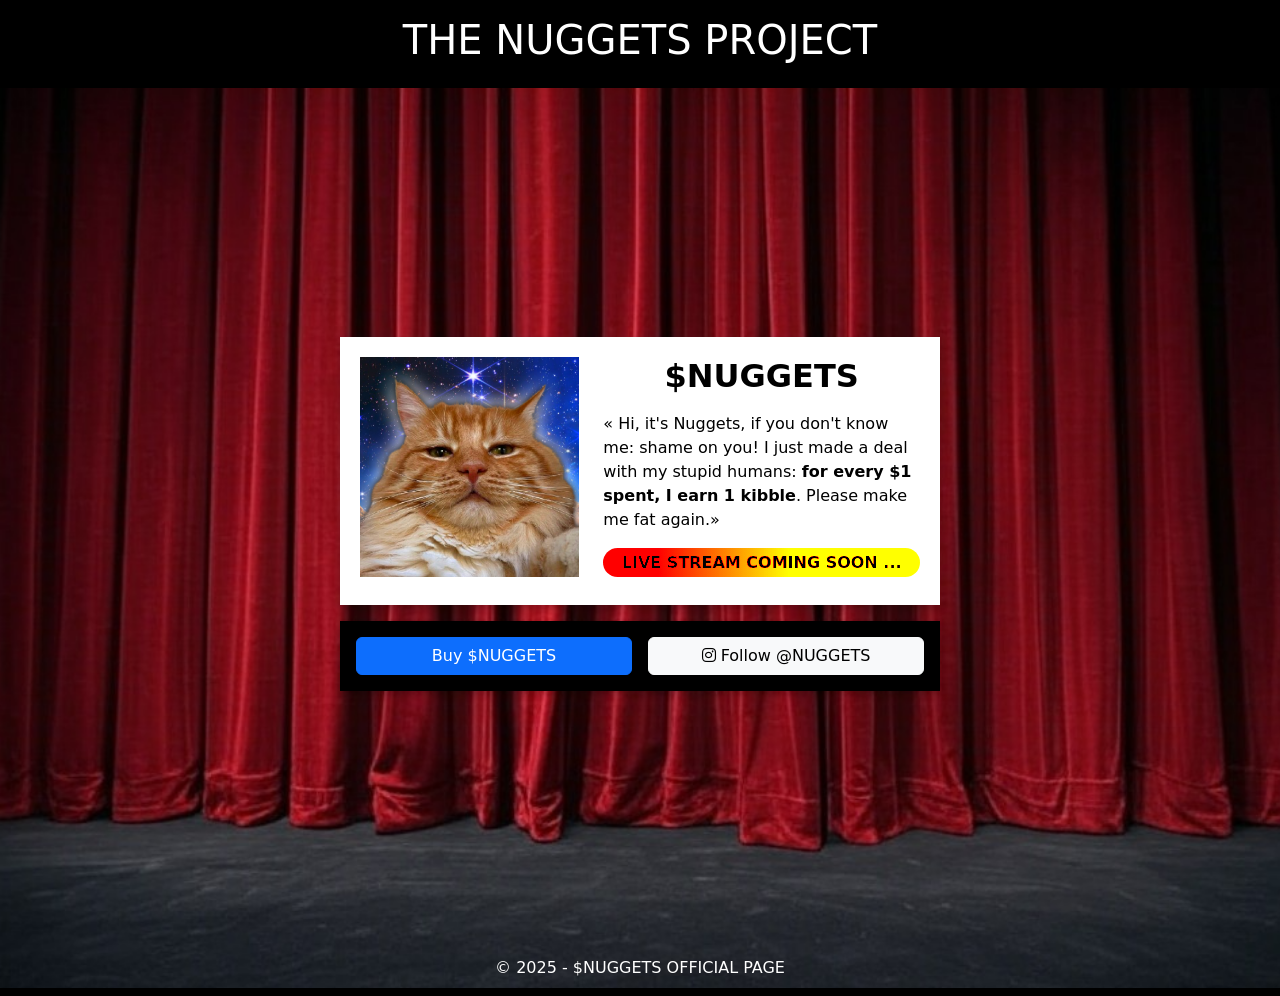
==== index.html @ f4235685 "from deploy.sh" ====
<!DOCTYPE html>
<html lang="fr">

<head>
   <meta charset="UTF-8">
   <meta name="viewport" content="width=device-width, initial-scale=1.0">
   <meta http-equiv="X-UA-Compatible" content="ie=edge">
   <title>$NUGGETS</title>

   <!-- Bootstrap CSS -->
   <link rel="stylesheet" href="https://cdn.jsdelivr.net/npm/bootstrap@5.3.2/dist/css/bootstrap.min.css">
   <link rel="stylesheet" href="https://cdnjs.cloudflare.com/ajax/libs/font-awesome/6.0.0-beta3/css/all.min.css">

   <link rel="stylesheet" href="styles.css">

   <!-- Favicon -->
   <link rel="icon" href="favicon.ico">

</head>

<body>
   <header class="text-center py-3">
      <h1 class="text-white">THE NUGGETS PROJECT</h1>
   </header>

   <div class="curtain d-flex justify-content-center align-items-center">

      <div class="row justify-content-center align-items-start">

         <div class="col-12">
            <div class="content">
               <div class="row">
                  <div class="col-md-5 col-12 text-center">
                     <img src="images/$nuggets31.png" alt="$NUGGETS MEMECOIN image" class="img-fluid">
                  </div>

                  <div class="col-md-7 col-12">
                     <h2 class="fw-bold text-center">$NUGGETS</h2>

                     <p class="my-3">
                        « Hi, it's Nuggets, if you don't know me: shame on you!
                        I just made a deal with my stupid humans: <span class="fw-bold">for every $1 spent, I
                           earn 1
                           kibble</span>.
                        Please make me fat again.»
                     </p>

                     <h4 class="rainbow-text text-center">LIVE STREAM COMING SOON ...</h4>
                  </div>
               </div>
            </div>
         </div>

         <div class="col-12 mt-md-3 mt-0 mb-5">
            <div class="content bg-black  p-3">
               <div class="row text-center g-3"> <!-- Utilisation de la grille -->
                  <div class="col-md-6 col-12"> <!-- Première colonne pour le premier bouton -->
                     <a class="btn btn-primary w-100"
                        href="https://pump.fun/coin/GcKt3k3Q8dJJD7snTDJ5NezesrA8TKd4uFz2CADBpump" target="_blank"
                        rel="noopener noreferrer">Buy
                        $NUGGETS</a>
                  </div>
                  <div class="col-md-6 col-12"> <!-- Deuxième colonne pour le bouton Instagram -->
                     <a class="btn btn-light w-100" href="https://www.instagram.com/nuggets_fromtheforest/"
                        target="_blank" rel="noopener noreferrer">
                        <i class="fab fa-instagram"></i> Follow @NUGGETS
                     </a>
                  </div>
               </div>
            </div>
         </div>

      </div>
   </div>

   <footer class="text-center">
      <p>&copy; 2025 - $NUGGETS OFFICIAL PAGE</p>
   </footer>



   <!-- Bootstrap JavaScript -->
   <script src="https://cdn.jsdelivr.net/npm/bootstrap@5.3.2/dist/js/bootstrap.bundle.min.js"></script>
</body>

</html>
---- styles.css ----
body {
   background-color: black;
   color: white;
}

.curtain {
   top: -20px;
   background-image: url('images/bg.png');
   /* Replace with your red curtain image */
   background-size: cover;
   background-position: center;
   height: 100vh;
}

.content {
   background-color: white;
   color: black;
   padding: 20px;
   border-radius: 0px;
   box-shadow: 0 4px 8px rgba(0, 0, 0, 0.2);
   max-width: 600px;
   margin: auto;
}

.title {
   font-size: 1.5rem;
   font-weight: bold;
}

.btn-custom {
   background-color: black;
   color: white;
   border: 1px solid white;
   margin: 5px 0;
}

footer {
   font-weight: lighter;
   background-color: transparent;
   color: white;
   margin-top: -2rem !important
}


@media screen and (max-width: 375px) {
   footer {
      margin-top: 10px !important;
   }
}

@keyframes rainbow {
   0% {
      background-position: 0% 50%;
   }

   50% {
      background-position: 100% 50%;
   }

   100% {
      background-position: 0% 50%;
   }
}

.rainbow-text {
   border-radius: 20px;
   padding: 5px;
   font-size: 1rem;
   font-weight: bold;
   color: black;
   background: linear-gradient(90deg, red, orange, yellow, green, blue, indigo, violet);
   background-size: 500% 500%;
   animation: rainbow 10s ease infinite;
   filter: brightness(2) saturate(3);
}
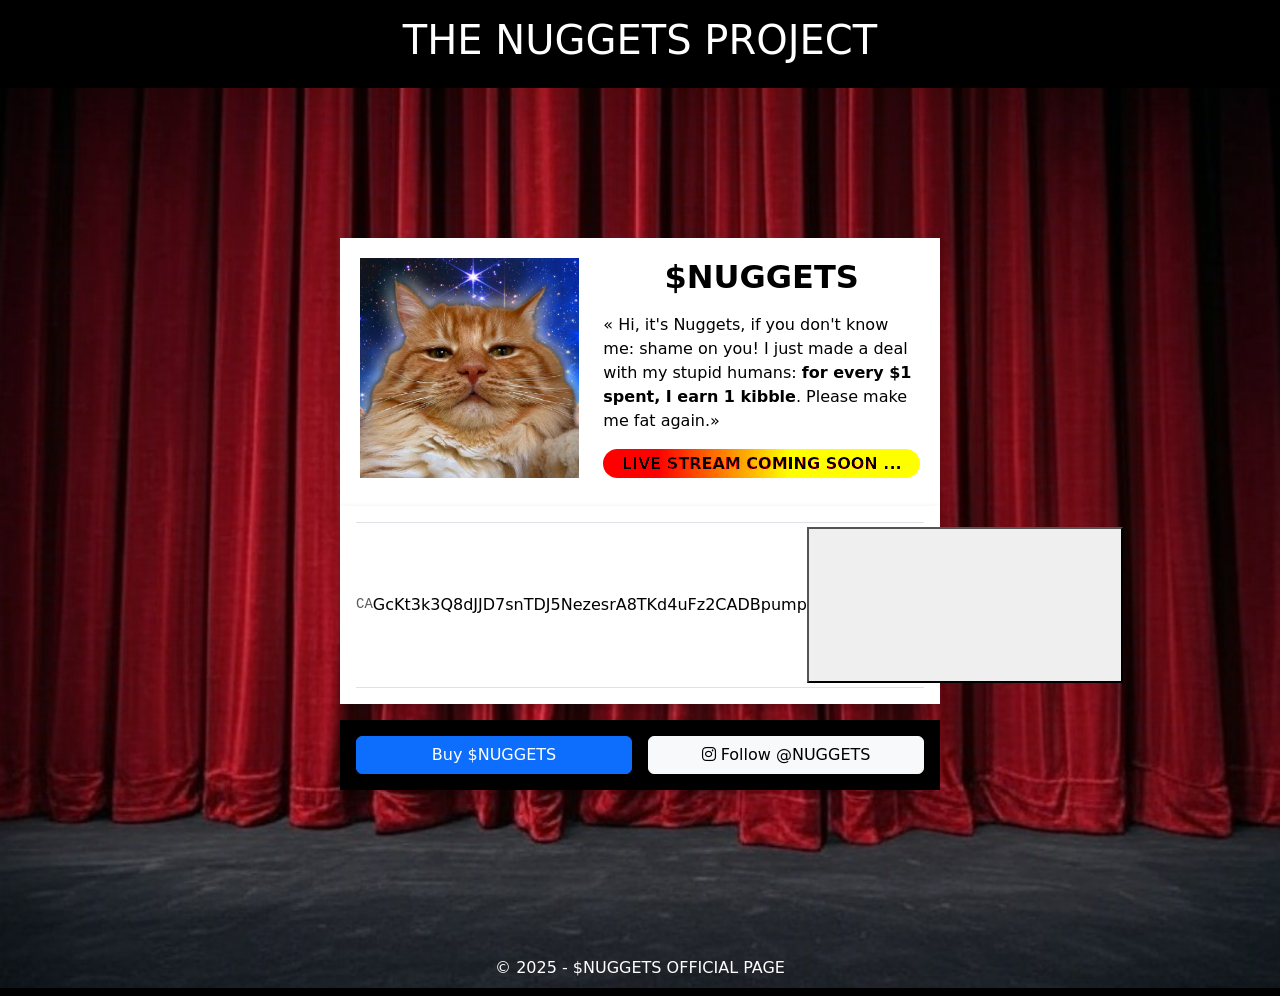
==== commit 94194af2: "from deploy.sh" ====
--- a/index.html
+++ b/index.html
@@ -48,15 +48,36 @@
                      <h4 class="rainbow-text text-center">LIVE STREAM COMING SOON ...</h4>
                   </div>
                </div>
+
             </div>
          </div>
 
-         <div class="col-12 mt-md-3 mt-0 mb-5">
+         <div class="col-12">
+            <div class="content  p-3">
+
+               <div class="d-flex align-items-center pe-2 py-1 border-0 border-top border-bottom">
+                  <small class="font-monospace text-body-secondary text-uppercase">CA</small>
+                  GcKt3k3Q8dJJD7snTDJ5NezesrA8TKd4uFz2CADBpump
+                  <div class="d-flex ms-auto">
+                     <button type="button" class="btn-clipboard mt-0 me-0" aria-label="Copy to clipboard"
+                        data-bs-original-title="Copy to clipboard">
+                        <svg class="bi" aria-hidden="true">
+                           <use xlink:href="#clipboard"></use>
+                        </svg>
+                     </button>
+                  </div>
+               </div>
+
+
+            </div>
+         </div>
+
+         <div class="col-12 mt-md-3 mt-0 mb-5 ">
             <div class="content bg-black  p-3">
                <div class="row text-center g-3"> <!-- Utilisation de la grille -->
                   <div class="col-md-6 col-12"> <!-- Première colonne pour le premier bouton -->
                      <a class="btn btn-primary w-100"
-                        href="https://pump.fun/coin/GcKt3k3Q8dJJD7snTDJ5NezesrA8TKd4uFz2CADBpump" target="_blank"
+                        href="https://jup.ag/swap/SOL-GcKt3k3Q8dJJD7snTDJ5NezesrA8TKd4uFz2CADBpump" target="_blank"
                         rel="noopener noreferrer">Buy
                         $NUGGETS</a>
                   </div>
@@ -67,8 +88,11 @@
                      </a>
                   </div>
                </div>
+
             </div>
          </div>
+
+
 
       </div>
    </div>
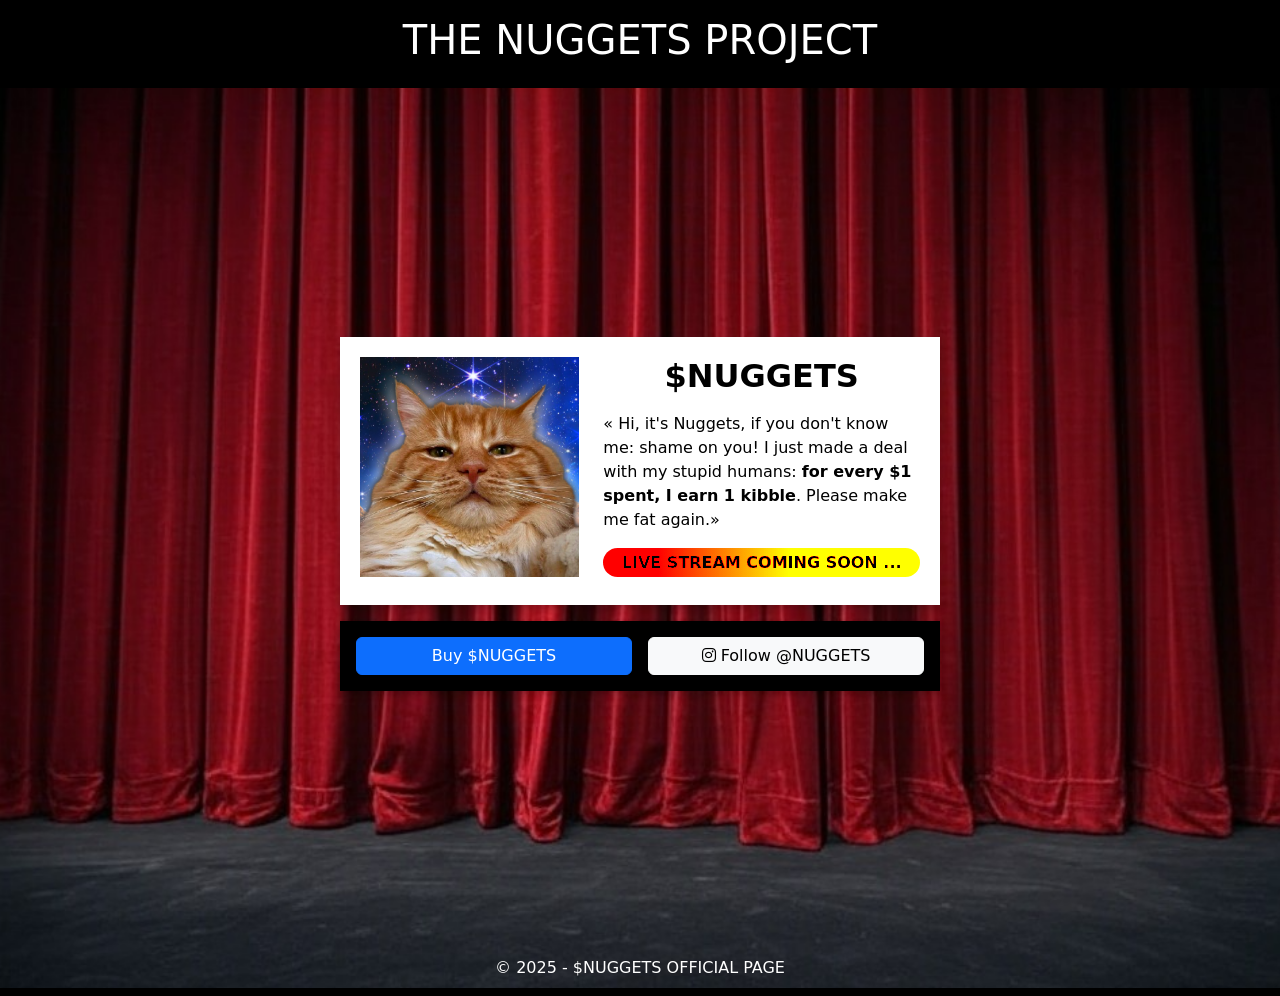
==== commit f2c4309b: "from deploy.sh" ====
--- a/index.html
+++ b/index.html
@@ -52,7 +52,7 @@
             </div>
          </div>
 
-         <div class="col-12">
+         <!-- <div class="col-12">
             <div class="content  p-3">
 
                <div class="d-flex align-items-center pe-2 py-1 border-0 border-top border-bottom">
@@ -70,7 +70,7 @@
 
 
             </div>
-         </div>
+         </div> -->
 
          <div class="col-12 mt-md-3 mt-0 mb-5 ">
             <div class="content bg-black  p-3">
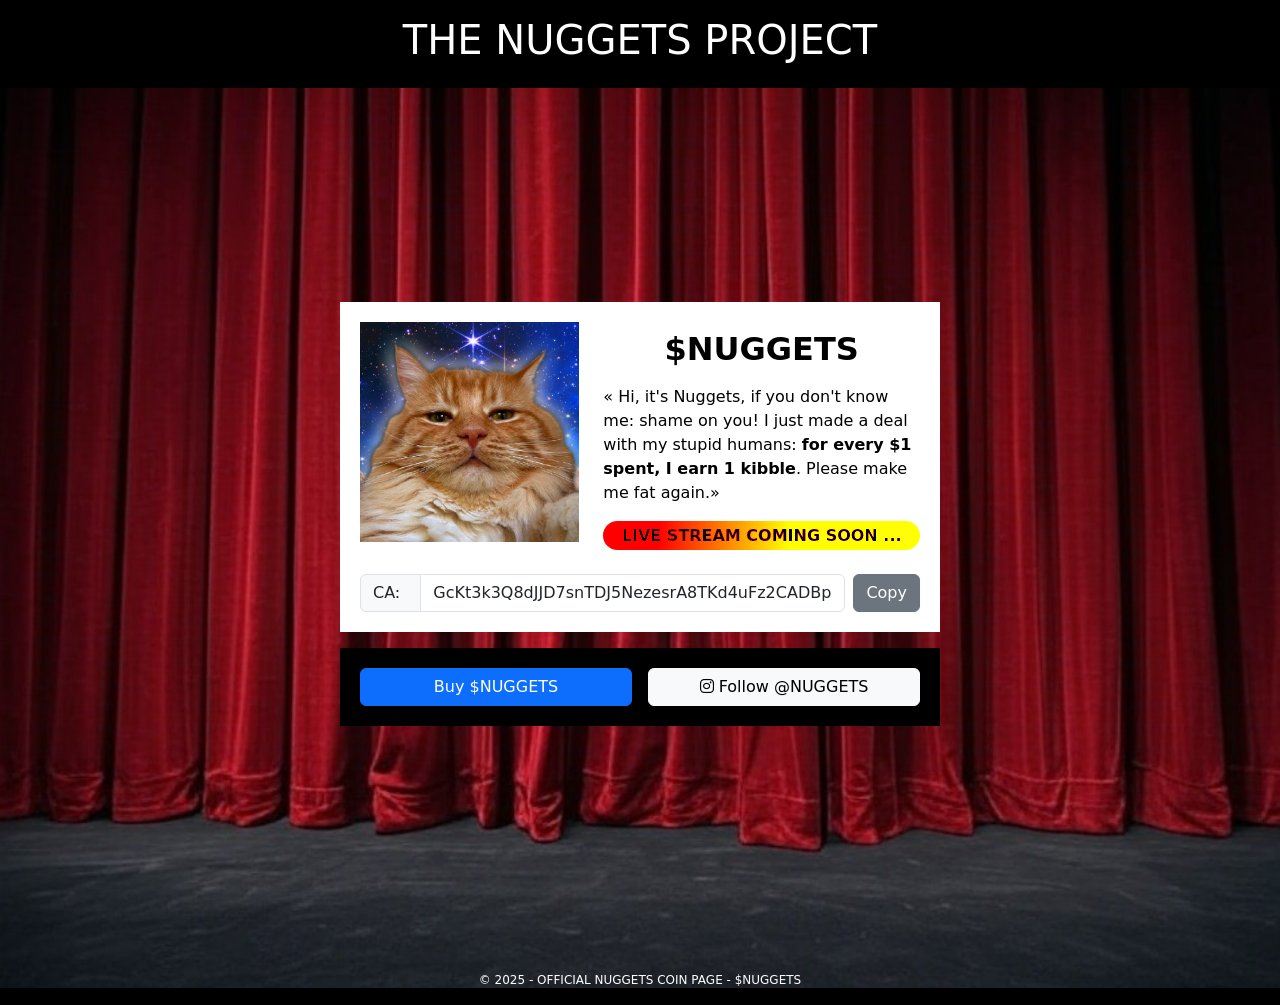
==== commit 8d1a6192: "from deploy.sh" ====
--- a/index.html
+++ b/index.html
@@ -29,13 +29,14 @@
 
          <div class="col-12">
             <div class="content">
-               <div class="row">
+
+               <div class="row mb-3">
                   <div class="col-md-5 col-12 text-center">
                      <img src="images/$nuggets31.png" alt="$NUGGETS MEMECOIN image" class="img-fluid">
                   </div>
 
                   <div class="col-md-7 col-12">
-                     <h2 class="fw-bold text-center">$NUGGETS</h2>
+                     <h2 class="fw-bold text-center mt-2">$NUGGETS</h2>
 
                      <p class="my-3">
                         « Hi, it's Nuggets, if you don't know me: shame on you!
@@ -49,31 +50,25 @@
                   </div>
                </div>
 
+               <div class="row">
+                  <div class="col-12 d-flex align-items-center">
+                     <!-- Label et champ de texte -->
+                     <div class="input-group">
+                        <div class="input-group-text">
+                           <label for="text-to-copy" class="form-label me-2 mb-0">CA:</label>
+                        </div>
+                        <input type="text" id="text-to-copy" class="form-control me-2"
+                           value="GcKt3k3Q8dJJD7snTDJ5NezesrA8TKd4uFz2CADBpump" readonly>
+                     </div>
+                     <!-- Bouton de copie -->
+                     <button class="btn btn-secondary" onclick="copyToClipboard()">Copy</button>
+                  </div>
+               </div>
             </div>
          </div>
 
-         <!-- <div class="col-12">
-            <div class="content  p-3">
-
-               <div class="d-flex align-items-center pe-2 py-1 border-0 border-top border-bottom">
-                  <small class="font-monospace text-body-secondary text-uppercase">CA</small>
-                  GcKt3k3Q8dJJD7snTDJ5NezesrA8TKd4uFz2CADBpump
-                  <div class="d-flex ms-auto">
-                     <button type="button" class="btn-clipboard mt-0 me-0" aria-label="Copy to clipboard"
-                        data-bs-original-title="Copy to clipboard">
-                        <svg class="bi" aria-hidden="true">
-                           <use xlink:href="#clipboard"></use>
-                        </svg>
-                     </button>
-                  </div>
-               </div>
-
-
-            </div>
-         </div> -->
-
          <div class="col-12 mt-md-3 mt-0 mb-5 ">
-            <div class="content bg-black  p-3">
+            <div class="content bg-black">
                <div class="row text-center g-3"> <!-- Utilisation de la grille -->
                   <div class="col-md-6 col-12"> <!-- Première colonne pour le premier bouton -->
                      <a class="btn btn-primary w-100"
@@ -98,13 +93,14 @@
    </div>
 
    <footer class="text-center">
-      <p>&copy; 2025 - $NUGGETS OFFICIAL PAGE</p>
+      <p>&copy; 2025 - OFFICIAL NUGGETS COIN PAGE - $NUGGETS</p>
    </footer>
 
 
 
    <!-- Bootstrap JavaScript -->
    <script src="https://cdn.jsdelivr.net/npm/bootstrap@5.3.2/dist/js/bootstrap.bundle.min.js"></script>
+   <script src="scripts.js"></script>
 </body>
 
 </html>
--- a/styles.css
+++ b/styles.css
@@ -17,7 +17,7 @@
    color: black;
    padding: 20px;
    border-radius: 0px;
-   box-shadow: 0 4px 8px rgba(0, 0, 0, 0.2);
+   /* box-shadow: 0 4px 8px rgba(0, 0, 0, 0.2); */
    max-width: 600px;
    margin: auto;
 }
@@ -35,16 +35,17 @@
 }
 
 footer {
+   font-size: 12px;
    font-weight: lighter;
    background-color: transparent;
    color: white;
-   margin-top: -2rem !important
+   margin-top: -17px !important
 }
 
 
 @media screen and (max-width: 375px) {
    footer {
-      margin-top: 10px !important;
+      margin-top: 30px !important;
    }
 }
 
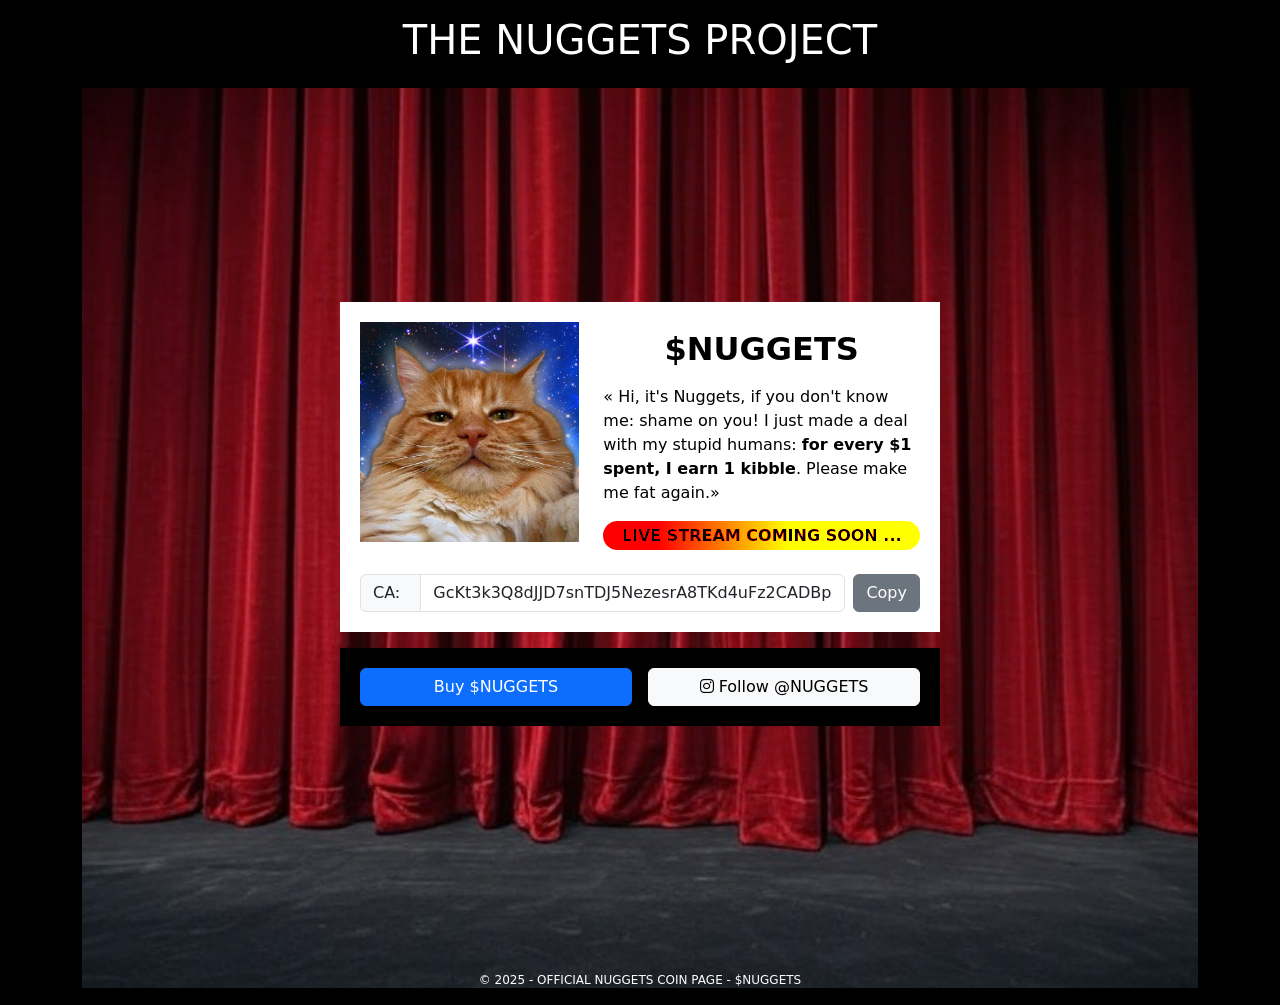
==== commit a15dde8f: "from deploy.sh" ====
--- a/index.html
+++ b/index.html
@@ -23,75 +23,76 @@
       <h1 class="text-white">THE NUGGETS PROJECT</h1>
    </header>
 
-   <div class="curtain d-flex justify-content-center align-items-center">
 
-      <div class="row justify-content-center align-items-start">
+   <main class="container">
 
-         <div class="col-12">
-            <div class="content">
 
-               <div class="row mb-3">
-                  <div class="col-md-5 col-12 text-center">
-                     <img src="images/$nuggets31.png" alt="$NUGGETS MEMECOIN image" class="img-fluid">
+      <div class="curtain d-flex justify-content-center align-items-center">
+
+         <div class="row justify-content-center align-items-start">
+
+            <div class="col-12">
+               <div class="content">
+
+                  <div class="row mb-3">
+                     <div class="col-md-5 col-12 text-center">
+                        <img src="images/$nuggets31.png" alt="$NUGGETS MEMECOIN image" class="img-fluid">
+                     </div>
+
+                     <div class="col-md-7 col-12">
+                        <h2 class="fw-bold text-center mt-2">$NUGGETS</h2>
+
+                        <p class="my-3">
+                           « Hi, it's Nuggets, if you don't know me: shame on you!
+                           I just made a deal with my stupid humans: <span class="fw-bold">for every $1 spent, I
+                              earn 1
+                              kibble</span>.
+                           Please make me fat again.»
+                        </p>
+
+                        <h4 class="rainbow-text text-center">LIVE STREAM COMING SOON ...</h4>
+                     </div>
                   </div>
 
-                  <div class="col-md-7 col-12">
-                     <h2 class="fw-bold text-center mt-2">$NUGGETS</h2>
-
-                     <p class="my-3">
-                        « Hi, it's Nuggets, if you don't know me: shame on you!
-                        I just made a deal with my stupid humans: <span class="fw-bold">for every $1 spent, I
-                           earn 1
-                           kibble</span>.
-                        Please make me fat again.»
-                     </p>
-
-                     <h4 class="rainbow-text text-center">LIVE STREAM COMING SOON ...</h4>
-                  </div>
-               </div>
-
-               <div class="row">
-                  <div class="col-12 d-flex align-items-center">
-                     <!-- Label et champ de texte -->
-                     <div class="input-group">
-                        <div class="input-group-text">
-                           <label for="text-to-copy" class="form-label me-2 mb-0">CA:</label>
+                  <div class="row">
+                     <div class="col-12 d-flex align-items-center">
+                        <!-- Label et champ de texte -->
+                        <div class="input-group">
+                           <div class="input-group-text">
+                              <label for="text-to-copy" class="form-label me-2 mb-0">CA:</label>
+                           </div>
+                           <input type="text" id="ca-value" class="form-control me-2"
+                              value="GcKt3k3Q8dJJD7snTDJ5NezesrA8TKd4uFz2CADBpump" readonly>
                         </div>
-                        <input type="text" id="text-to-copy" class="form-control me-2"
-                           value="GcKt3k3Q8dJJD7snTDJ5NezesrA8TKd4uFz2CADBpump" readonly>
+                        <!-- Bouton de copie -->
+                        <button class="btn btn-secondary" onclick="copyCaToClipboard()">Copy</button>
                      </div>
-                     <!-- Bouton de copie -->
-                     <button class="btn btn-secondary" onclick="copyToClipboard()">Copy</button>
                   </div>
                </div>
             </div>
-         </div>
 
-         <div class="col-12 mt-md-3 mt-0 mb-5 ">
-            <div class="content bg-black">
-               <div class="row text-center g-3"> <!-- Utilisation de la grille -->
-                  <div class="col-md-6 col-12"> <!-- Première colonne pour le premier bouton -->
-                     <a class="btn btn-primary w-100"
-                        href="https://jup.ag/swap/SOL-GcKt3k3Q8dJJD7snTDJ5NezesrA8TKd4uFz2CADBpump" target="_blank"
-                        rel="noopener noreferrer">Buy
-                        $NUGGETS</a>
+            <div class="col-12 mt-md-3 mt-0 mb-5 ">
+               <div class="content bg-black">
+                  <div class="row text-center g-3"> <!-- Utilisation de la grille -->
+                     <div class="col-md-6 col-12"> <!-- Première colonne pour le premier bouton -->
+                        <a class="btn btn-primary w-100"
+                           href="https://jup.ag/swap/SOL-GcKt3k3Q8dJJD7snTDJ5NezesrA8TKd4uFz2CADBpump" target="_blank"
+                           rel="noopener noreferrer">Buy
+                           $NUGGETS</a>
+                     </div>
+                     <div class="col-md-6 col-12"> <!-- Deuxième colonne pour le bouton Instagram -->
+                        <a class="btn btn-light w-100" href="https://www.instagram.com/nuggets_fromtheforest/"
+                           target="_blank" rel="noopener noreferrer">
+                           <i class="fab fa-instagram"></i> Follow @NUGGETS
+                        </a>
+                     </div>
                   </div>
-                  <div class="col-md-6 col-12"> <!-- Deuxième colonne pour le bouton Instagram -->
-                     <a class="btn btn-light w-100" href="https://www.instagram.com/nuggets_fromtheforest/"
-                        target="_blank" rel="noopener noreferrer">
-                        <i class="fab fa-instagram"></i> Follow @NUGGETS
-                     </a>
-                  </div>
+
                </div>
-
             </div>
          </div>
-
-
-
       </div>
-   </div>
-
+   </main>
    <footer class="text-center">
       <p>&copy; 2025 - OFFICIAL NUGGETS COIN PAGE - $NUGGETS</p>
    </footer>
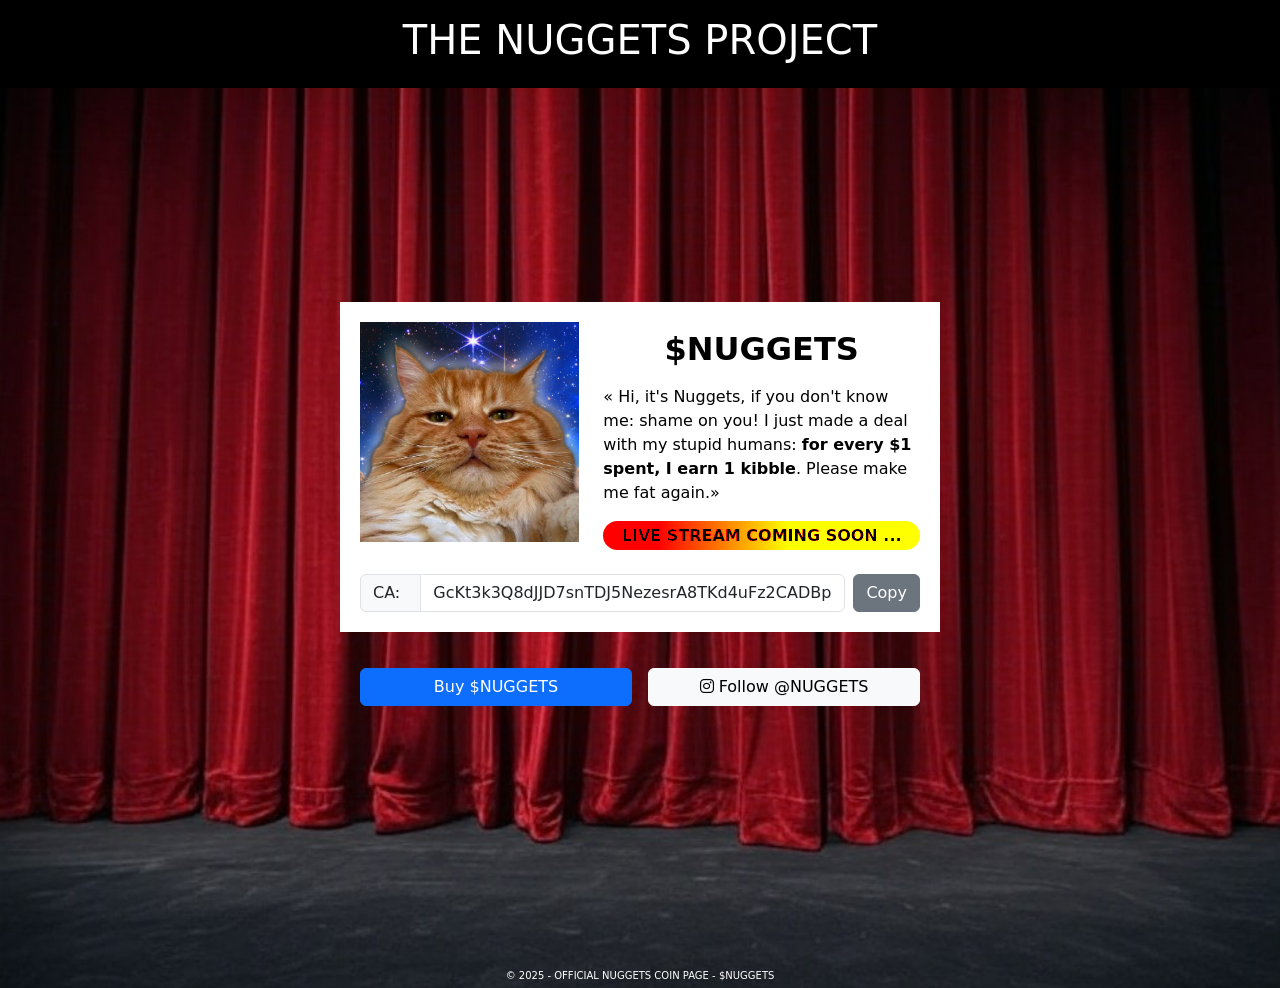
==== commit 81ea1bc8: "from deploy.sh" ====
--- a/index.html
+++ b/index.html
@@ -24,8 +24,7 @@
    </header>
 
 
-   <main class="container">
-
+   <main class="">
 
       <div class="curtain d-flex justify-content-center align-items-center">
 
@@ -72,7 +71,7 @@
             </div>
 
             <div class="col-12 mt-md-3 mt-0 mb-5 ">
-               <div class="content bg-black">
+               <div class="content bg-transparent">
                   <div class="row text-center g-3"> <!-- Utilisation de la grille -->
                      <div class="col-md-6 col-12"> <!-- Première colonne pour le premier bouton -->
                         <a class="btn btn-primary w-100"
@@ -92,9 +91,10 @@
             </div>
          </div>
       </div>
+
    </main>
    <footer class="text-center">
-      <p>&copy; 2025 - OFFICIAL NUGGETS COIN PAGE - $NUGGETS</p>
+      <p class="mb-0">&copy; 2025 - OFFICIAL NUGGETS COIN PAGE - $NUGGETS</p>
    </footer>
 
 
--- a/styles.css
+++ b/styles.css
@@ -4,7 +4,7 @@
 }
 
 .curtain {
-   top: -20px;
+   /* top: -20px; */
    background-image: url('images/bg.png');
    /* Replace with your red curtain image */
    background-size: cover;
@@ -17,7 +17,6 @@
    color: black;
    padding: 20px;
    border-radius: 0px;
-   /* box-shadow: 0 4px 8px rgba(0, 0, 0, 0.2); */
    max-width: 600px;
    margin: auto;
 }
@@ -35,17 +34,30 @@
 }
 
 footer {
-   font-size: 12px;
+   font-size: 10px;
    font-weight: lighter;
    background-color: transparent;
    color: white;
-   margin-top: -17px !important
+   margin-top: -20px !important
 }
 
 
 @media screen and (max-width: 375px) {
+
+   .container {
+      margin-top: 1rem !important;
+   }
+
    footer {
-      margin-top: 30px !important;
+      margin-top: 20px !important;
+   }
+
+   .col-12 {
+      margin-right: 0px !important;
+   }
+
+   .curtain {
+      background-image: none;
    }
 }
 
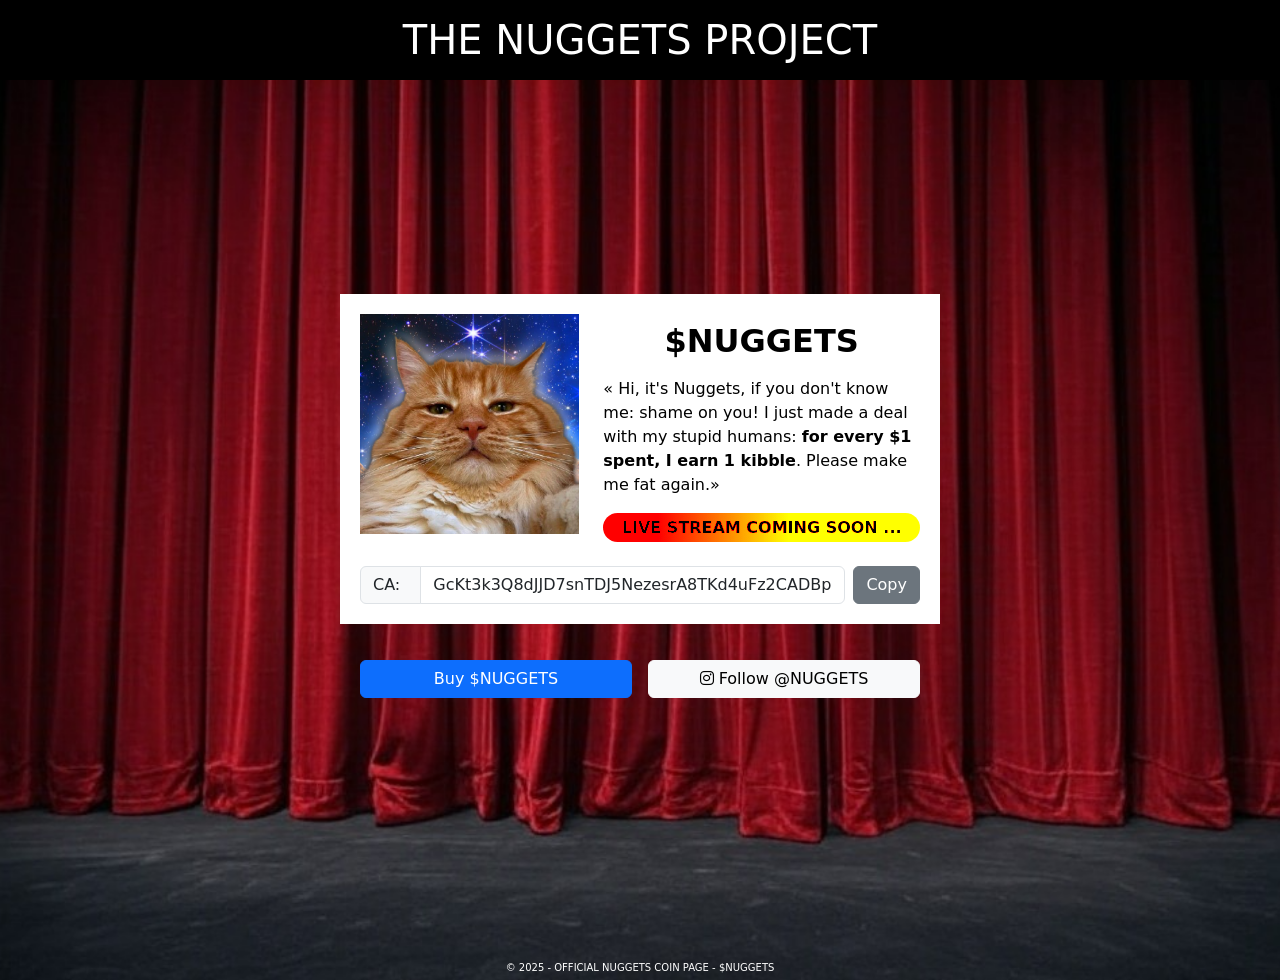
==== commit 2381c345: "from deploy.sh" ====
--- a/index.html
+++ b/index.html
@@ -20,16 +20,12 @@
 
 <body>
    <header class="text-center py-3">
-      <h1 class="text-white">THE NUGGETS PROJECT</h1>
+      <h1 class="text-white mb-0">THE NUGGETS PROJECT</h1>
    </header>
 
-
    <main class="">
-
       <div class="curtain d-flex justify-content-center align-items-center">
-
          <div class="row justify-content-center align-items-start">
-
             <div class="col-12">
                <div class="content">
 
--- a/styles.css
+++ b/styles.css
@@ -4,9 +4,7 @@
 }
 
 .curtain {
-   /* top: -20px; */
    background-image: url('images/bg.png');
-   /* Replace with your red curtain image */
    background-size: cover;
    background-position: center;
    height: 100vh;
@@ -19,6 +17,11 @@
    border-radius: 0px;
    max-width: 600px;
    margin: auto;
+}
+
+.with-shadow {
+   -webkit-box-shadow: 10px 10px 0px 0px #000000;
+   box-shadow: 10px 10px 0px 0px #000000;
 }
 
 .title {
